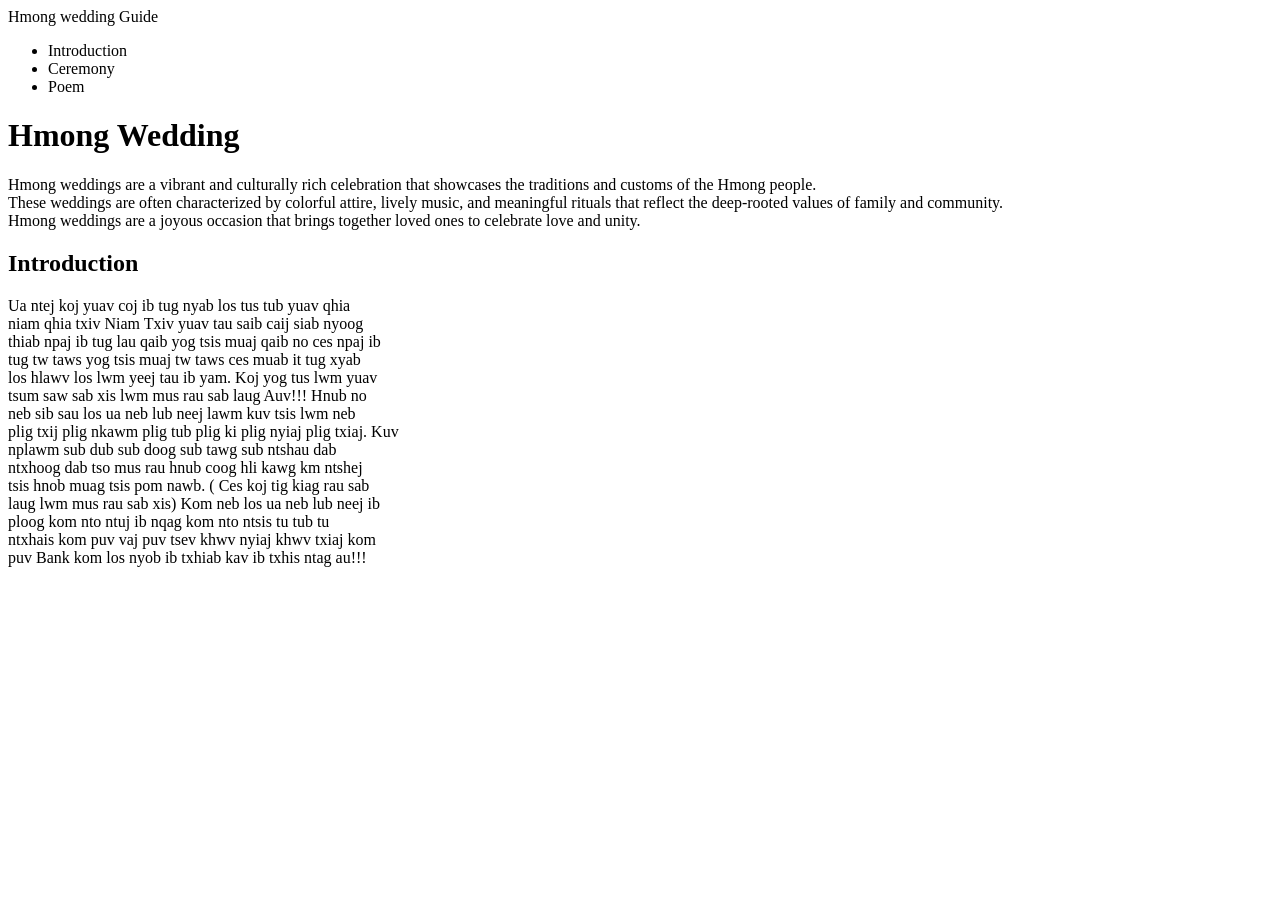
==== Hmong-wedding/index.html @ f6191143 "adding introduction parts" ====
<!DOCTYPE html>
<html lang="en">
<head>
    <meta charset="UTF-8">
    <meta name="viewport" content="width=device-width, initial-scale=1.0">
    <title>Hmong Wedding</title>
    <link rel="stylesheet" href="style.css">
</head>
<body>

    <!-- Navigation -->
    <nav class="navbar">
        <div> Hmong wedding Guide</div>
        <ul>
            <li>Introduction</li>
            <li>Ceremony</li>
            <li>Poem</li>
        </ul>
    </nav>

    <!-- Beginning -->
     <header>
        <h1>Hmong Wedding</h1>
        <p>Hmong weddings are a vibrant and culturally rich celebration that showcases the traditions and customs of the Hmong people.<br>These weddings are often characterized by colorful attire, lively music, and meaningful rituals that reflect the deep-rooted values of family and community. <br>
            Hmong weddings are a joyous occasion that brings together loved ones to celebrate love and unity.</p>
     </header>

     <!-- Introduction -->
     <section id="introduction">
        <h2>Introduction</h2>
        <p> Ua ntej koj yuav coj ib tug nyab los tus tub yuav qhia
            <br> niam qhia txiv Niam Txiv yuav tau saib caij siab nyoog
            <br> thiab npaj ib tug lau qaib yog tsis muaj qaib no ces npaj ib
            <br> tug tw taws yog tsis muaj tw taws ces muab it tug xyab
            <br> los hlawv los lwm yeej tau ib yam. Koj yog tus lwm yuav
            <br> tsum saw sab xis lwm mus rau sab laug Auv!!! Hnub no 
            <br> neb sib sau los ua neb lub neej lawm kuv tsis lwm neb 
            <br> plig txij plig nkawm plig tub plig ki plig nyiaj plig txiaj. Kuv 
            <br> nplawm sub dub sub doog sub tawg sub ntshau dab 
            <br> ntxhoog dab tso mus rau hnub coog hli kawg km ntshej
            <br> tsis hnob muag tsis pom nawb. ( Ces koj tig kiag rau sab 
            <br> laug lwm mus rau sab xis) Kom neb los ua neb lub neej ib 
            <br> ploog kom nto ntuj ib nqag kom nto ntsis tu tub tu 
            <br> ntxhais kom puv vaj puv tsev khwv nyiaj khwv txiaj kom 
            <br> puv Bank kom los nyob ib txhiab kav ib txhis ntag au!!!</p>
</body>
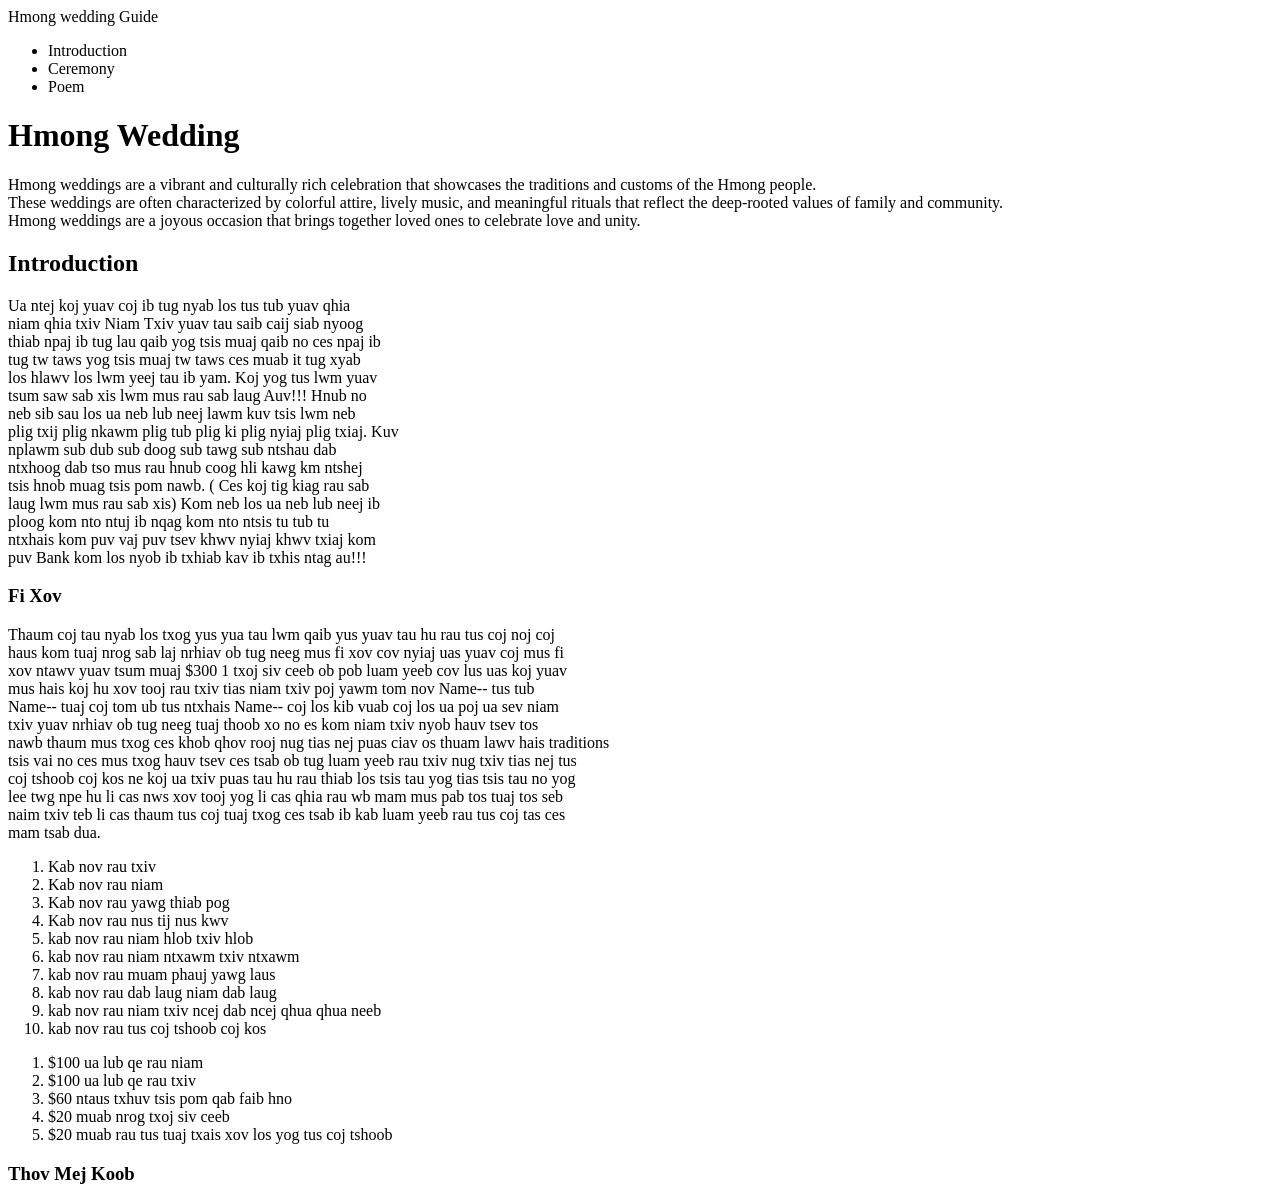
==== commit 3917b7b4: "adding" ====
--- a/Hmong-wedding/index.html
+++ b/Hmong-wedding/index.html
@@ -42,5 +42,44 @@
             <br> laug lwm mus rau sab xis) Kom neb los ua neb lub neej ib 
             <br> ploog kom nto ntuj ib nqag kom nto ntsis tu tub tu 
             <br> ntxhais kom puv vaj puv tsev khwv nyiaj khwv txiaj kom 
-            <br> puv Bank kom los nyob ib txhiab kav ib txhis ntag au!!!</p>
+            <br> puv Bank kom los nyob ib txhiab kav ib txhis ntag au!!!
+        </p>
+        <!-- Fi Xov -->
+        <h3>Fi Xov</h3>
+        <p>Thaum coj tau nyab los txog yus yua tau lwm qaib yus yuav tau hu rau tus coj noj coj
+            <br> haus kom tuaj nrog sab laj nrhiav ob tug neeg mus fi xov cov nyiaj uas yuav coj mus fi
+            <br> xov ntawv yuav tsum muaj $300 1 txoj siv ceeb ob pob luam yeeb cov lus uas koj yuav
+            <br>mus hais koj hu xov tooj rau txiv tias niam txiv poj yawm tom nov Name-- tus tub
+            <br> Name-- tuaj coj tom ub tus ntxhais Name-- coj los kib vuab coj los ua poj ua sev niam
+            <br> txiv yuav nrhiav ob tug neeg tuaj thoob xo no es kom niam txiv nyob hauv tsev tos
+            <br> nawb  thaum mus txog ces khob qhov rooj nug tias nej puas ciav os thuam lawv hais traditions
+            <br> tsis vai no ces mus txog hauv tsev ces tsab ob tug luam yeeb rau txiv nug txiv tias nej tus
+            <br> coj tshoob coj kos ne koj ua txiv puas tau hu rau thiab los tsis tau yog tias tsis tau no yog
+            <br> lee twg npe hu li cas nws xov tooj yog li cas qhia rau wb mam mus pab tos tuaj tos seb
+            <br> naim txiv teb li cas thaum tus coj tuaj txog ces tsab ib kab luam yeeb rau tus coj tas ces
+            <br> mam tsab dua.
+            <ol>
+                <li>Kab nov rau txiv</li>
+                <li>Kab nov rau niam</li>
+                <li>Kab nov rau yawg thiab pog</li>
+                <li>Kab nov rau nus tij nus kwv</li>
+                <li>kab nov rau niam hlob txiv hlob</li>
+                <li>kab nov rau niam ntxawm txiv ntxawm</li>
+                <li>kab nov rau muam phauj yawg laus</li>
+                <li>kab nov rau dab laug niam dab laug</li>
+                <li>kab nov rau niam txiv ncej dab ncej qhua qhua neeb</li>
+                <li>kab nov rau tus coj tshoob coj kos</li>
+            </ol>
+            <ol>
+                <li>$100 ua lub qe rau niam</li>
+                <li>$100 ua lub qe rau txiv</li>
+                <li>$60 ntaus txhuv tsis pom qab faib hno</li>
+                <li>$20 muab nrog txoj siv ceeb</li>
+                <li>$20 muab rau tus tuaj txais xov los yog tus coj tshoob</li>
+            </ol>
+        </p>
+
+        <!-- Thov mej koob -->
+        <h3>Thov Mej Koob</h3>
+    </section>
 </body>
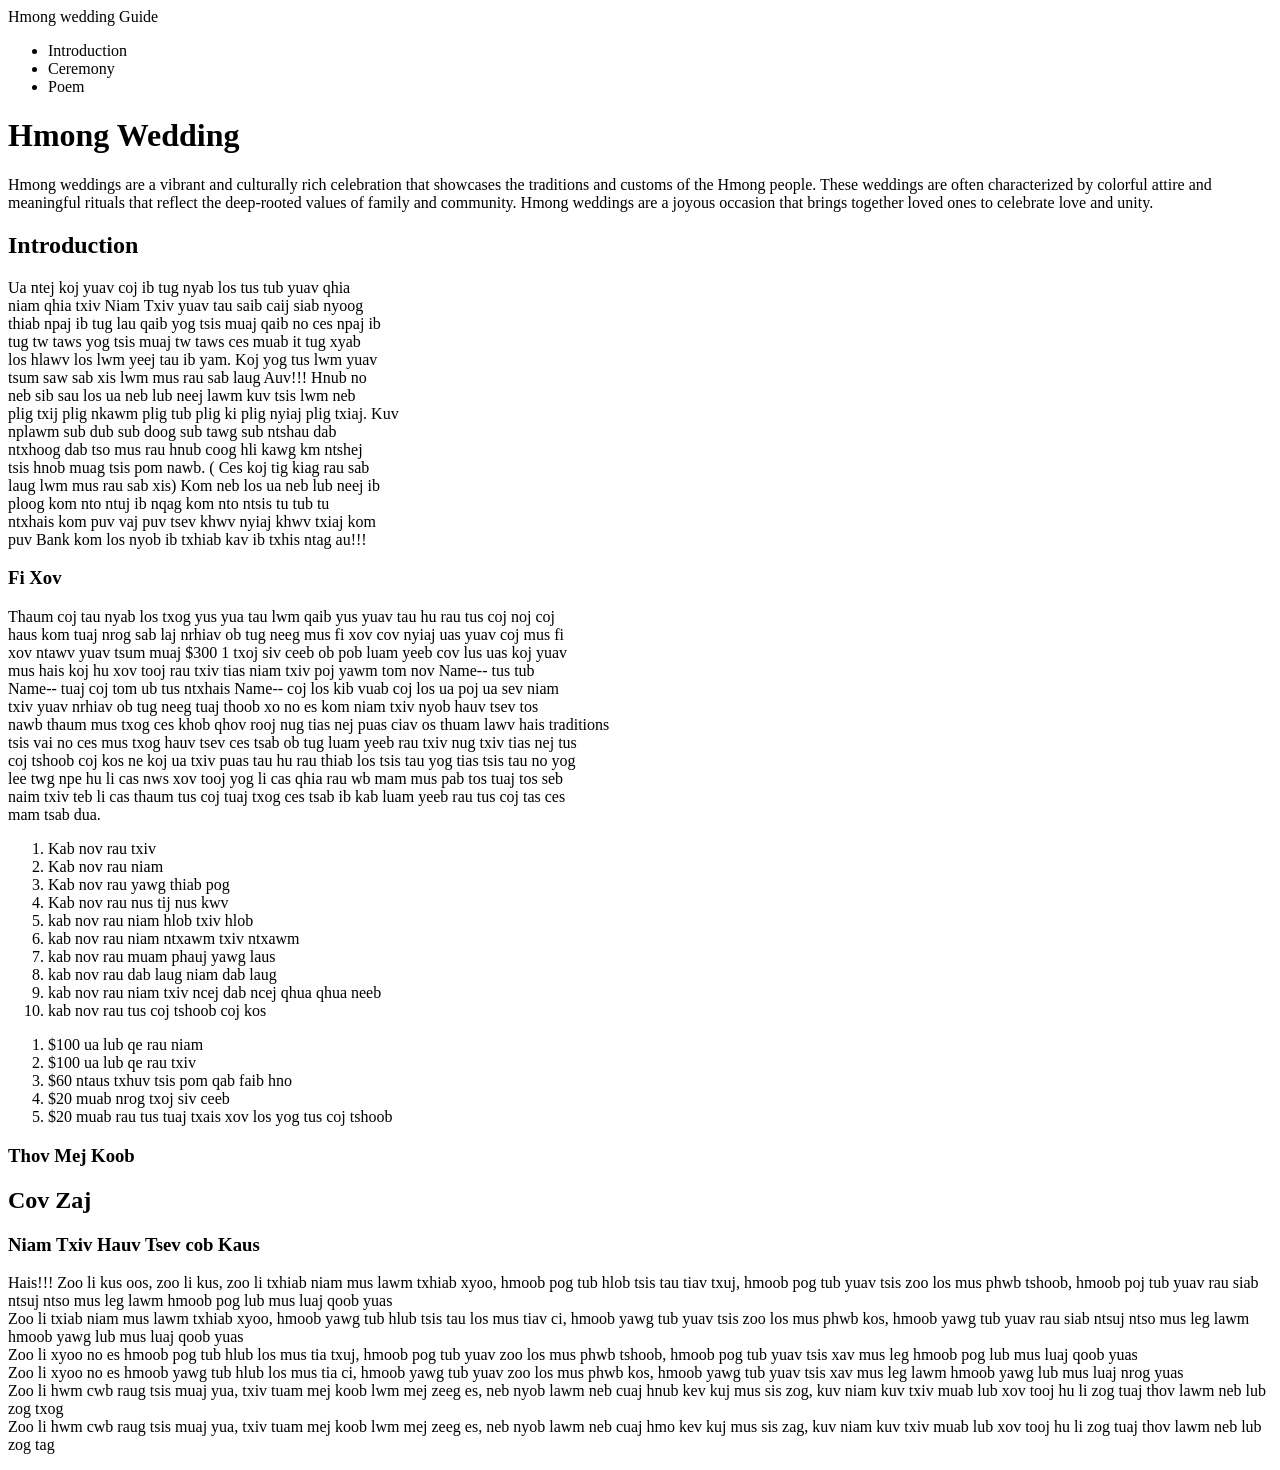
==== commit 8f715cd3: "saving changes" ====
--- a/Hmong-wedding/index.html
+++ b/Hmong-wedding/index.html
@@ -21,7 +21,8 @@
     <!-- Beginning -->
      <header>
         <h1>Hmong Wedding</h1>
-        <p>Hmong weddings are a vibrant and culturally rich celebration that showcases the traditions and customs of the Hmong people.<br>These weddings are often characterized by colorful attire, lively music, and meaningful rituals that reflect the deep-rooted values of family and community. <br>
+        <p>Hmong weddings are a vibrant and culturally rich celebration that showcases the traditions and customs of the Hmong people.
+            These weddings are often characterized by colorful attire and meaningful rituals that reflect the deep-rooted values of family and community.
             Hmong weddings are a joyous occasion that brings together loved ones to celebrate love and unity.</p>
      </header>
 
@@ -82,4 +83,33 @@
         <!-- Thov mej koob -->
         <h3>Thov Mej Koob</h3>
     </section>
+
+    <!-- Poem -->
+    <section id="poem">
+        <h2>Cov Zaj</h2>
+        <h3>Niam Txiv Hauv Tsev cob Kaus</h3>
+        <p>
+            Hais!!! Zoo li kus oos, zoo li kus, zoo li txhiab niam mus lawm txhiab xyoo, hmoob pog tub hlob tsis tau tiav txuj, hmoob
+            pog tub yuav tsis zoo los mus phwb tshoob, hmoob poj tub yuav rau siab ntsuj ntso mus leg
+            lawm hmoob pog lub mus luaj qoob yuas
+            <br>
+            Zoo li txiab niam mus lawm txhiab xyoo, hmoob yawg tub hlub tsis tau los mus tiav ci, hmoob
+            yawg tub yuav tsis zoo los mus phwb kos, hmoob yawg tub yuav rau siab ntsuj ntso mus leg
+            lawm hmoob yawg lub mus luaj qoob yuas
+            <br>
+            Zoo li xyoo no es hmoob pog tub hlub los mus tia txuj, hmoob pog tub yuav zoo los mus
+            phwb tshoob, hmoob pog tub yuav tsis xav mus leg hmoob pog lub mus luaj qoob yuas
+            <br>
+            Zoo li xyoo no es hmoob yawg tub hlub los mus tia ci, hmoob yawg tub yuav zoo los mus phwb kos,
+            hmoob yawg tub yuav tsis xav mus leg lawm hmoob yawg lub mus luaj nrog yuas
+            <br>
+            Zoo li hwm cwb raug tsis muaj yua, txiv tuam mej koob lwm mej zeeg es, neb nyob lawm
+            neb cuaj hnub kev kuj mus sis zog, kuv niam kuv txiv muab lub xov tooj hu li zog tuaj thov lawm
+            neb lub zog txog
+            <br>
+            Zoo li hwm cwb raug tsis muaj yua, txiv tuam mej koob lwm mej zeeg es, neb nyob lawm
+            neb cuaj hmo kev kuj mus sis zag, kuv niam kuv txiv muab lub xov tooj hu li zog tuaj thov lawm
+            neb lub zog tag
+            <br>
+        </p>
 </body>
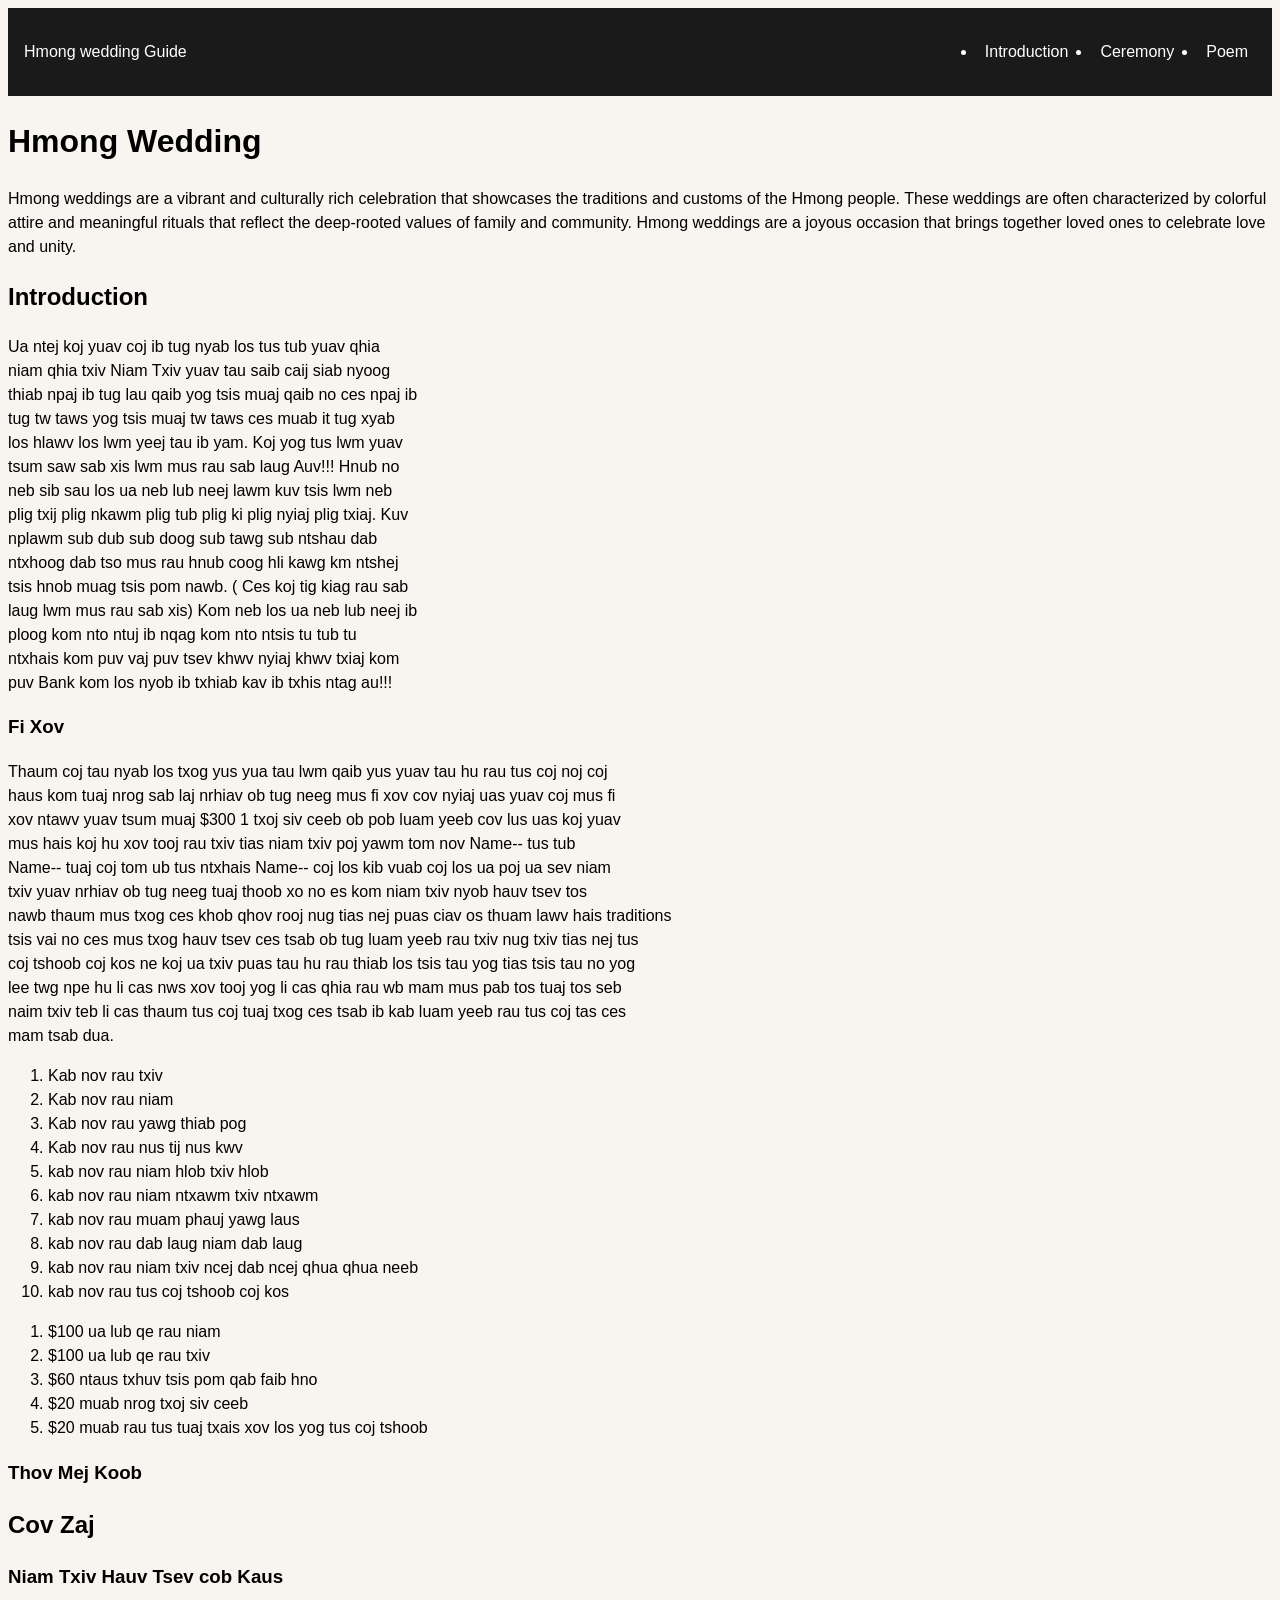
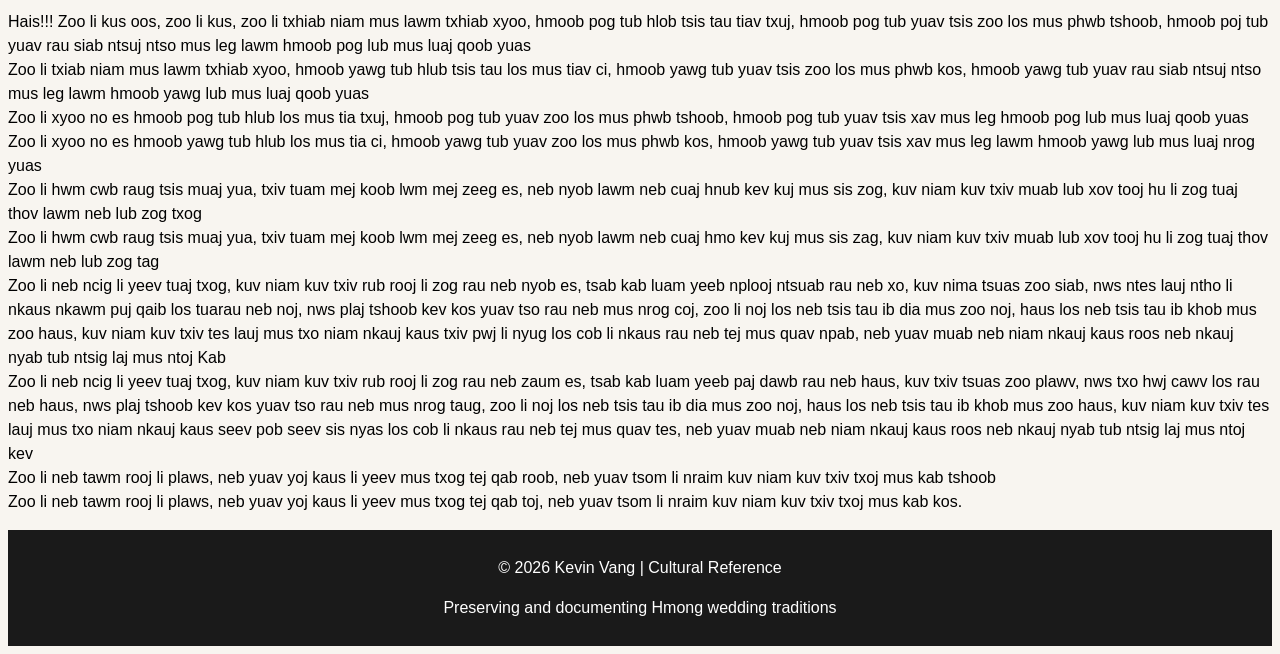
==== commit b12efd34: "updating nav bar changes" ====
--- a/Hmong-wedding/index.html
+++ b/Hmong-wedding/index.html
@@ -10,11 +10,11 @@
 
     <!-- Navigation -->
     <nav class="navbar">
-        <div> Hmong wedding Guide</div>
-        <ul>
-            <li>Introduction</li>
-            <li>Ceremony</li>
-            <li>Poem</li>
+        <div class="nav-title"> Hmong wedding Guide</div>
+        <ul class="nav-links">
+            <li><a href="#introduction">Introduction</a></li>
+            <li><a href="#ceremony">Ceremony</a></li>
+            <li><a href="#poem">Poem</a></li>
         </ul>
     </nav>
 
@@ -111,5 +111,32 @@
             neb cuaj hmo kev kuj mus sis zag, kuv niam kuv txiv muab lub xov tooj hu li zog tuaj thov lawm
             neb lub zog tag
             <br>
+            Zoo li neb ncig li yeev tuaj txog, kuv niam kuv txiv rub rooj li zog rau neb nyob es, tsab
+            kab luam yeeb nplooj ntsuab rau neb xo, kuv nima tsuas zoo siab, nws ntes lauj ntho li nkaus
+            nkawm puj qaib los tuarau neb noj, nws plaj tshoob kev kos yuav tso rau neb mus nrog coj, zoo
+            li noj los neb tsis tau ib dia mus zoo noj, haus los neb tsis tau ib khob mus zoo haus, kuv niam
+            kuv txiv tes lauj mus txo niam nkauj kaus txiv pwj li nyug los cob li nkaus rau neb tej mus quav
+            npab, neb yuav muab neb niam nkauj kaus roos neb nkauj nyab tub ntsig laj mus ntoj Kab
+            <br>
+            Zoo li neb ncig li yeev tuaj txog, kuv niam kuv txiv rub rooj li zog rau neb zaum es, tsab
+            kab luam yeeb paj dawb rau neb haus, kuv txiv tsuas zoo plawv, nws txo hwj cawv los rau neb
+            haus, nws plaj tshoob kev kos yuav tso rau neb mus nrog taug, zoo li noj los neb tsis tau ib dia
+            mus zoo noj, haus los neb tsis tau ib khob mus zoo haus, kuv niam kuv txiv tes lauj mus txo
+            niam nkauj kaus seev pob seev sis nyas los cob li nkaus rau neb tej mus quav tes, neb yuav
+            muab neb niam nkauj kaus roos neb nkauj nyab tub ntsig laj mus ntoj kev
+            <br>
+            Zoo li neb tawm rooj li plaws, neb yuav yoj kaus li yeev mus txog tej qab roob, neb yuav
+            tsom li nraim kuv niam kuv txiv txoj mus kab tshoob
+            <br>
+            Zoo li neb tawm rooj li plaws, neb yuav yoj kaus li yeev mus txog tej qab toj, neb yuav
+            tsom li nraim kuv niam kuv txiv txoj mus kab kos.
         </p>
-</body>+    </section>
+    <footer class="footer">
+        <div class="footer-cont">
+            <p>© 2026 Kevin Vang | Cultural Reference</p>
+            <p>Preserving and documenting Hmong wedding traditions</p>
+        </div>
+    </footer>
+</body>
+</html>
--- a/Hmong-wedding/style.css
+++ b/Hmong-wedding/style.css
@@ -0,0 +1,39 @@
+body {
+    font-family: sans-serif;
+    background-color: #f8f5f0;
+    line-height: 1.5;
+}
+
+main {
+    max-width: 1000px;
+    margin: 0 auto;
+}
+
+.navbar {
+    background-color: #1A1A1A;
+    color:#fff;
+    padding: 1rem;
+    display: flex;
+    align-items: center;
+    justify-content: space-between;
+    gap: 1rem;
+}
+
+.nav-links {
+    display: flex;
+    gap: 1rem;
+}
+
+.nav-links a {
+    color: #fff;
+    text-decoration: none;
+    padding:0.5rem;
+    border-radius: 4px;
+}
+
+.footer {
+    background-color: #1A1A1A;
+    color: #fff;
+    text-align: center;
+    padding: 10px;
+}
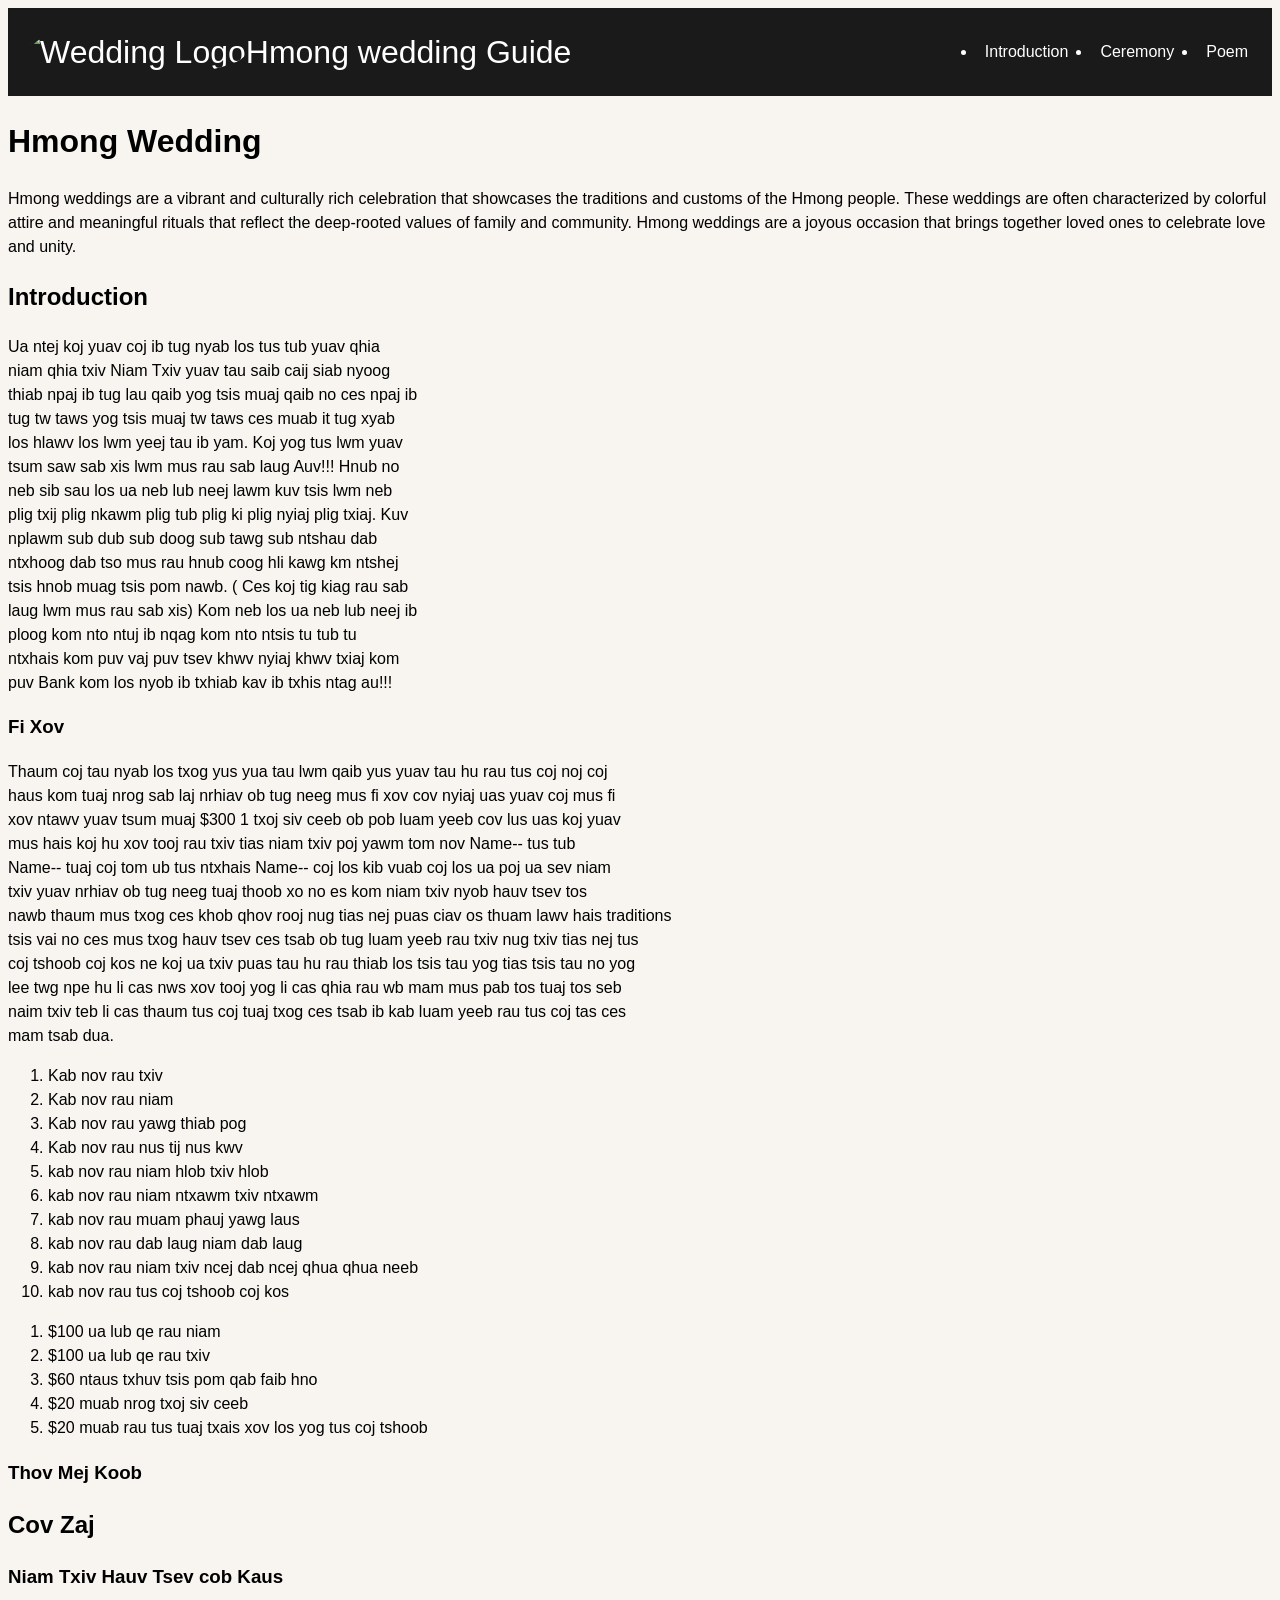
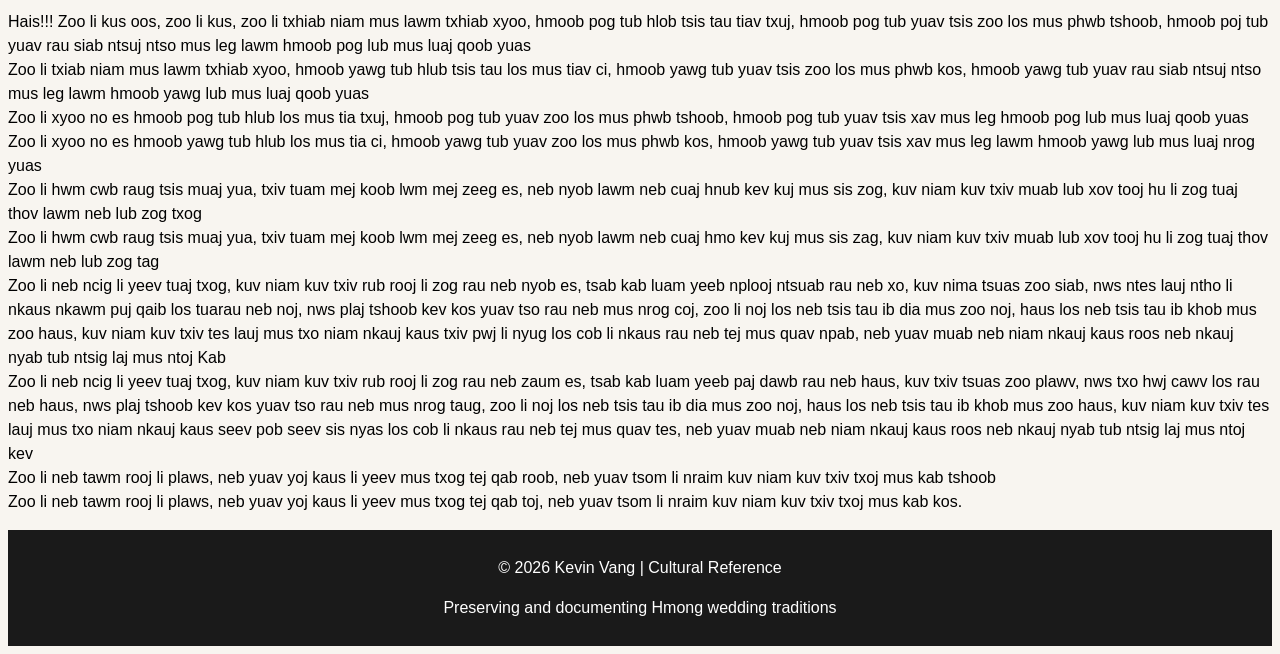
==== commit 895ffc1d: "update" ====
--- a/Hmong-wedding/index.html
+++ b/Hmong-wedding/index.html
@@ -10,7 +10,9 @@
 
     <!-- Navigation -->
     <nav class="navbar">
-        <div class="nav-title"> Hmong wedding Guide</div>
+        <div class="nav-title">
+            <img src="images/logo.png" alt="Wedding Logo" class="nav-logo">Hmong wedding Guide
+        </div>
         <ul class="nav-links">
             <li><a href="#introduction">Introduction</a></li>
             <li><a href="#ceremony">Ceremony</a></li>
--- a/Hmong-wedding/style.css
+++ b/Hmong-wedding/style.css
@@ -19,6 +19,9 @@
     gap: 1rem;
 }
 
+.nav-title {
+    font-size: 2rem;
+}
 .nav-links {
     display: flex;
     gap: 1rem;
@@ -31,6 +34,16 @@
     border-radius: 4px;
 }
 
+.nav-links a:hover {
+    background-color: #4f5d54;
+}
+
+.nav-logo {
+    width: 15px;
+    height: 15px;
+    border-radius: 50%;
+    object-fit: cover;
+}
 .footer {
     background-color: #1A1A1A;
     color: #fff;
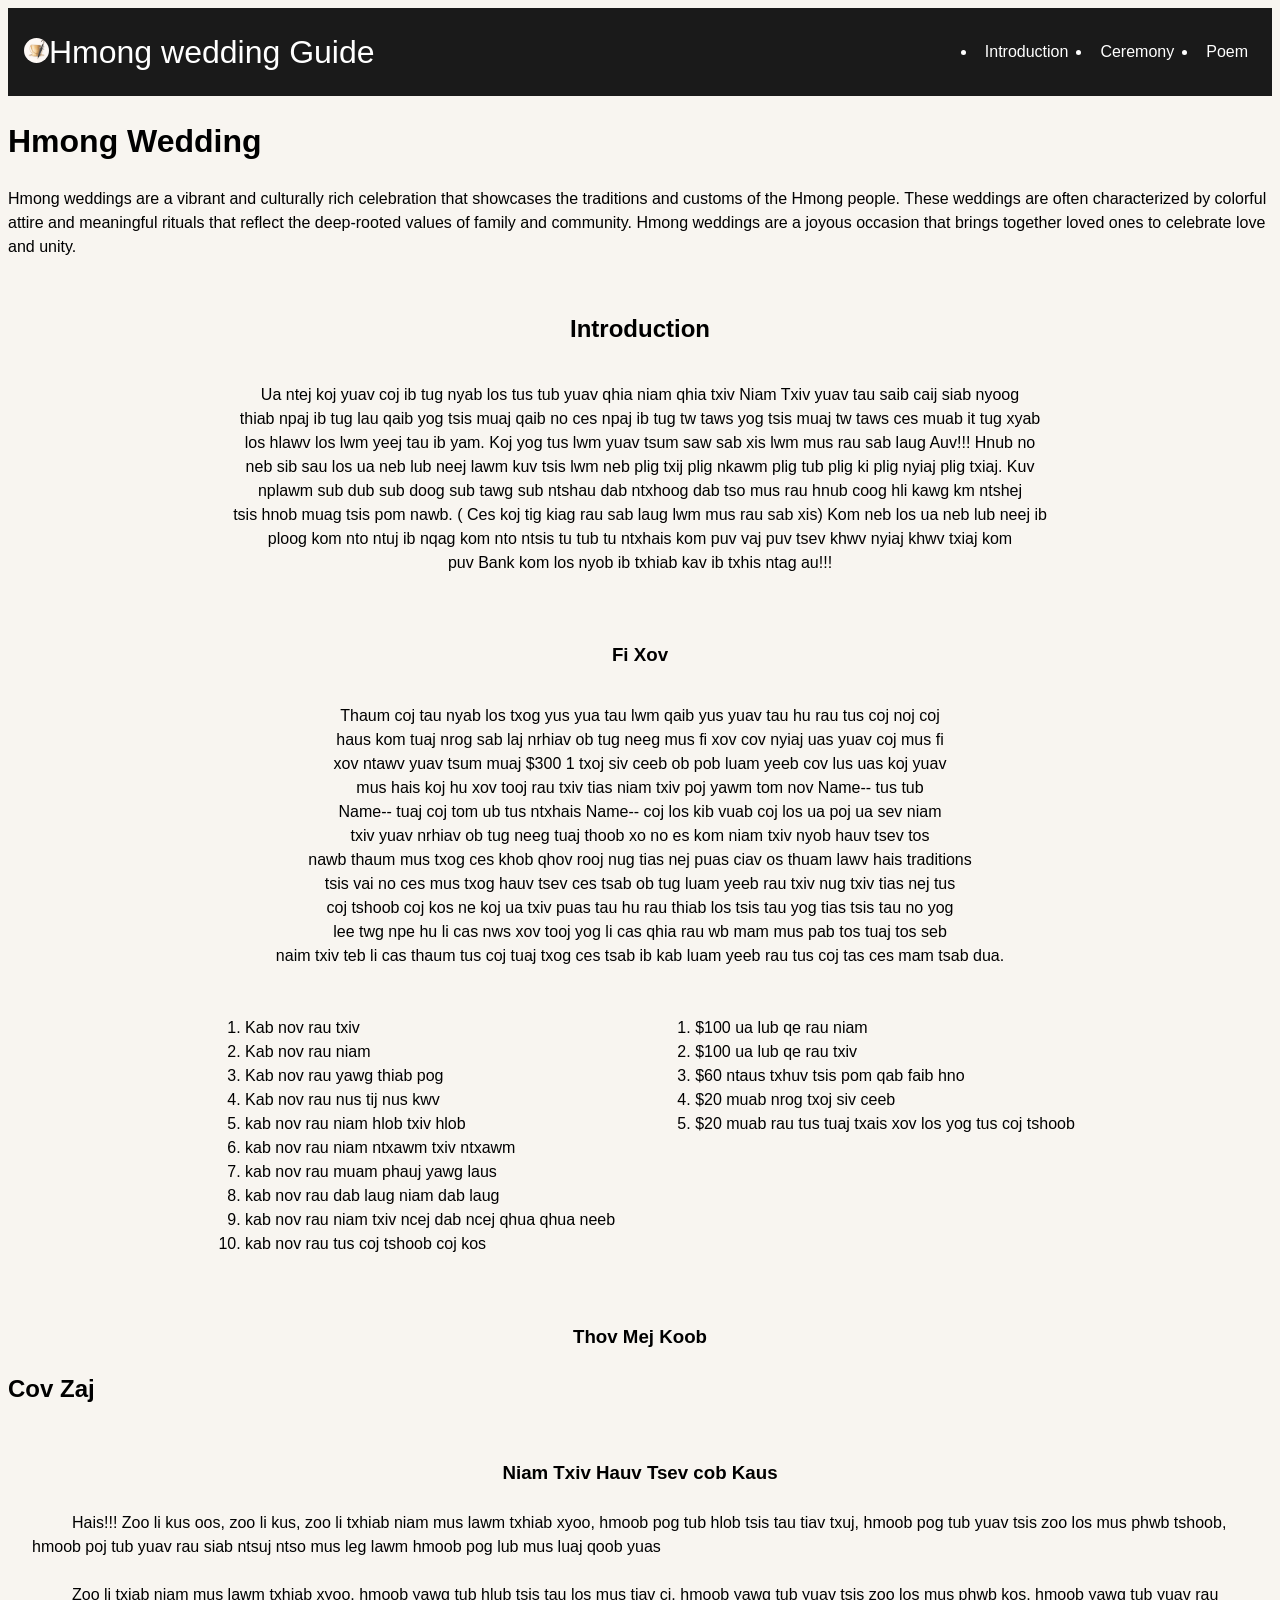
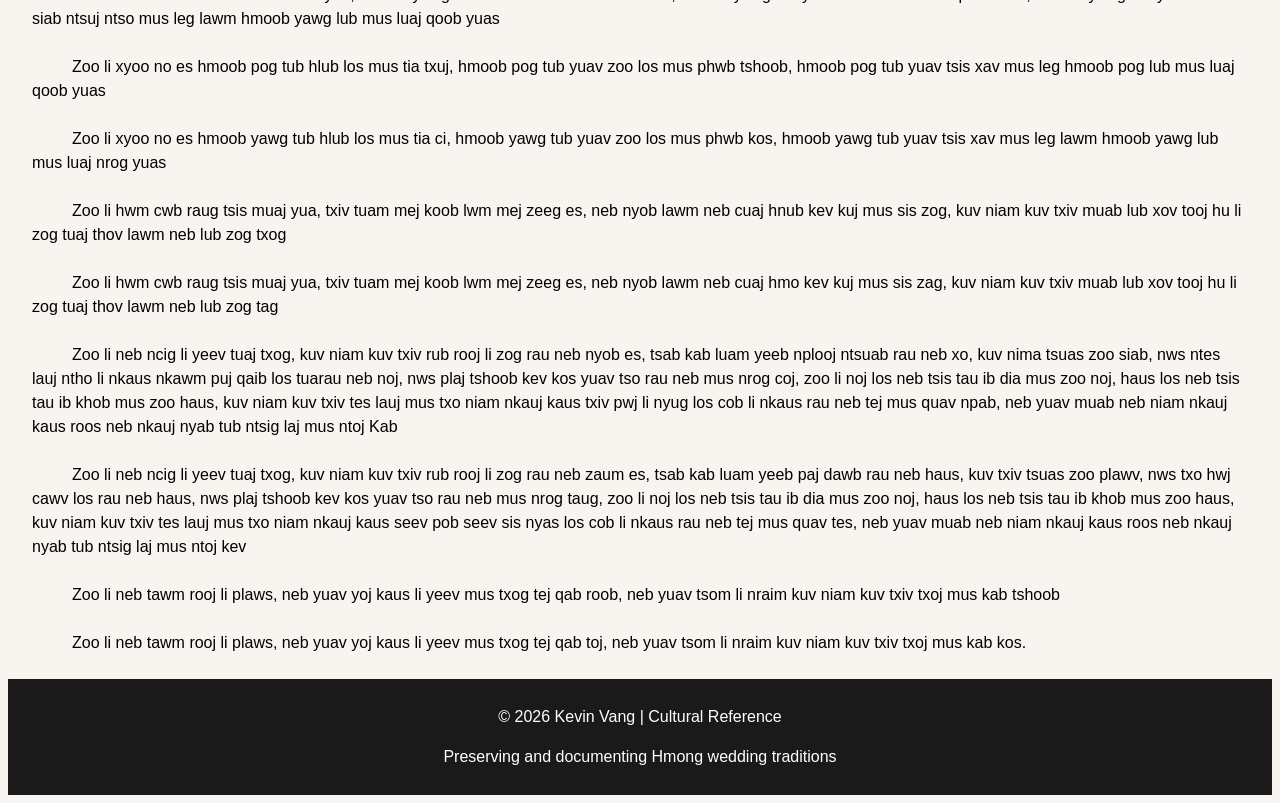
==== commit 5af2c651: "updated" ====
--- a/Hmong-wedding/index.html
+++ b/Hmong-wedding/index.html
@@ -30,26 +30,26 @@
 
      <!-- Introduction -->
      <section id="introduction">
-        <h2>Introduction</h2>
-        <p> Ua ntej koj yuav coj ib tug nyab los tus tub yuav qhia
-            <br> niam qhia txiv Niam Txiv yuav tau saib caij siab nyoog
+        <h2 class="introh">Introduction</h2>
+        <p class="intro1"> Ua ntej koj yuav coj ib tug nyab los tus tub yuav qhia
+             niam qhia txiv Niam Txiv yuav tau saib caij siab nyoog
             <br> thiab npaj ib tug lau qaib yog tsis muaj qaib no ces npaj ib
-            <br> tug tw taws yog tsis muaj tw taws ces muab it tug xyab
+             tug tw taws yog tsis muaj tw taws ces muab it tug xyab
             <br> los hlawv los lwm yeej tau ib yam. Koj yog tus lwm yuav
-            <br> tsum saw sab xis lwm mus rau sab laug Auv!!! Hnub no 
+             tsum saw sab xis lwm mus rau sab laug Auv!!! Hnub no 
             <br> neb sib sau los ua neb lub neej lawm kuv tsis lwm neb 
-            <br> plig txij plig nkawm plig tub plig ki plig nyiaj plig txiaj. Kuv 
+             plig txij plig nkawm plig tub plig ki plig nyiaj plig txiaj. Kuv 
             <br> nplawm sub dub sub doog sub tawg sub ntshau dab 
-            <br> ntxhoog dab tso mus rau hnub coog hli kawg km ntshej
+             ntxhoog dab tso mus rau hnub coog hli kawg km ntshej
             <br> tsis hnob muag tsis pom nawb. ( Ces koj tig kiag rau sab 
-            <br> laug lwm mus rau sab xis) Kom neb los ua neb lub neej ib 
+             laug lwm mus rau sab xis) Kom neb los ua neb lub neej ib 
             <br> ploog kom nto ntuj ib nqag kom nto ntsis tu tub tu 
-            <br> ntxhais kom puv vaj puv tsev khwv nyiaj khwv txiaj kom 
+             ntxhais kom puv vaj puv tsev khwv nyiaj khwv txiaj kom 
             <br> puv Bank kom los nyob ib txhiab kav ib txhis ntag au!!!
         </p>
         <!-- Fi Xov -->
-        <h3>Fi Xov</h3>
-        <p>Thaum coj tau nyab los txog yus yua tau lwm qaib yus yuav tau hu rau tus coj noj coj
+        <h3 class="introh">Fi Xov</h3>
+        <p class="intro1">Thaum coj tau nyab los txog yus yua tau lwm qaib yus yuav tau hu rau tus coj noj coj
             <br> haus kom tuaj nrog sab laj nrhiav ob tug neeg mus fi xov cov nyiaj uas yuav coj mus fi
             <br> xov ntawv yuav tsum muaj $300 1 txoj siv ceeb ob pob luam yeeb cov lus uas koj yuav
             <br>mus hais koj hu xov tooj rau txiv tias niam txiv poj yawm tom nov Name-- tus tub
@@ -60,8 +60,10 @@
             <br> coj tshoob coj kos ne koj ua txiv puas tau hu rau thiab los tsis tau yog tias tsis tau no yog
             <br> lee twg npe hu li cas nws xov tooj yog li cas qhia rau wb mam mus pab tos tuaj tos seb
             <br> naim txiv teb li cas thaum tus coj tuaj txog ces tsab ib kab luam yeeb rau tus coj tas ces
-            <br> mam tsab dua.
-            <ol>
+             mam tsab dua.
+        </p>
+        <div class="ol-wrapper">
+            <ol class="intro2">
                 <li>Kab nov rau txiv</li>
                 <li>Kab nov rau niam</li>
                 <li>Kab nov rau yawg thiab pog</li>
@@ -73,63 +75,72 @@
                 <li>kab nov rau niam txiv ncej dab ncej qhua qhua neeb</li>
                 <li>kab nov rau tus coj tshoob coj kos</li>
             </ol>
-            <ol>
+            <ol class="intro2">
                 <li>$100 ua lub qe rau niam</li>
                 <li>$100 ua lub qe rau txiv</li>
                 <li>$60 ntaus txhuv tsis pom qab faib hno</li>
                 <li>$20 muab nrog txoj siv ceeb</li>
                 <li>$20 muab rau tus tuaj txais xov los yog tus coj tshoob</li>
             </ol>
-        </p>
+        </div>
 
         <!-- Thov mej koob -->
-        <h3>Thov Mej Koob</h3>
+        <h3 class="introh">Thov Mej Koob</h3>
     </section>
 
     <!-- Poem -->
     <section id="poem">
         <h2>Cov Zaj</h2>
-        <h3>Niam Txiv Hauv Tsev cob Kaus</h3>
-        <p>
+        <h3 class="introh">Niam Txiv Hauv Tsev cob Kaus</h3>
+        <p class="poem1">
             Hais!!! Zoo li kus oos, zoo li kus, zoo li txhiab niam mus lawm txhiab xyoo, hmoob pog tub hlob tsis tau tiav txuj, hmoob
             pog tub yuav tsis zoo los mus phwb tshoob, hmoob poj tub yuav rau siab ntsuj ntso mus leg
             lawm hmoob pog lub mus luaj qoob yuas
-            <br>
+        </p>
+        <p class="poem1">
             Zoo li txiab niam mus lawm txhiab xyoo, hmoob yawg tub hlub tsis tau los mus tiav ci, hmoob
             yawg tub yuav tsis zoo los mus phwb kos, hmoob yawg tub yuav rau siab ntsuj ntso mus leg
             lawm hmoob yawg lub mus luaj qoob yuas
-            <br>
+        </p>
+        <p class="poem1">
             Zoo li xyoo no es hmoob pog tub hlub los mus tia txuj, hmoob pog tub yuav zoo los mus
             phwb tshoob, hmoob pog tub yuav tsis xav mus leg hmoob pog lub mus luaj qoob yuas
-            <br>
+        </p>
+        <p class="poem1">
             Zoo li xyoo no es hmoob yawg tub hlub los mus tia ci, hmoob yawg tub yuav zoo los mus phwb kos,
             hmoob yawg tub yuav tsis xav mus leg lawm hmoob yawg lub mus luaj nrog yuas
-            <br>
+        </p>
+        <p class="poem1">
             Zoo li hwm cwb raug tsis muaj yua, txiv tuam mej koob lwm mej zeeg es, neb nyob lawm
             neb cuaj hnub kev kuj mus sis zog, kuv niam kuv txiv muab lub xov tooj hu li zog tuaj thov lawm
             neb lub zog txog
-            <br>
+        </p>
+        <p class="poem1">
             Zoo li hwm cwb raug tsis muaj yua, txiv tuam mej koob lwm mej zeeg es, neb nyob lawm
             neb cuaj hmo kev kuj mus sis zag, kuv niam kuv txiv muab lub xov tooj hu li zog tuaj thov lawm
             neb lub zog tag
-            <br>
+        </p>
+        <p class="poem1">
             Zoo li neb ncig li yeev tuaj txog, kuv niam kuv txiv rub rooj li zog rau neb nyob es, tsab
             kab luam yeeb nplooj ntsuab rau neb xo, kuv nima tsuas zoo siab, nws ntes lauj ntho li nkaus
             nkawm puj qaib los tuarau neb noj, nws plaj tshoob kev kos yuav tso rau neb mus nrog coj, zoo
             li noj los neb tsis tau ib dia mus zoo noj, haus los neb tsis tau ib khob mus zoo haus, kuv niam
             kuv txiv tes lauj mus txo niam nkauj kaus txiv pwj li nyug los cob li nkaus rau neb tej mus quav
             npab, neb yuav muab neb niam nkauj kaus roos neb nkauj nyab tub ntsig laj mus ntoj Kab
-            <br>
+        </p>
+        <p class="poem1">
             Zoo li neb ncig li yeev tuaj txog, kuv niam kuv txiv rub rooj li zog rau neb zaum es, tsab
             kab luam yeeb paj dawb rau neb haus, kuv txiv tsuas zoo plawv, nws txo hwj cawv los rau neb
             haus, nws plaj tshoob kev kos yuav tso rau neb mus nrog taug, zoo li noj los neb tsis tau ib dia
             mus zoo noj, haus los neb tsis tau ib khob mus zoo haus, kuv niam kuv txiv tes lauj mus txo
             niam nkauj kaus seev pob seev sis nyas los cob li nkaus rau neb tej mus quav tes, neb yuav
             muab neb niam nkauj kaus roos neb nkauj nyab tub ntsig laj mus ntoj kev
-            <br>
+        </p>
+        <p class="poem1">
             Zoo li neb tawm rooj li plaws, neb yuav yoj kaus li yeev mus txog tej qab roob, neb yuav
             tsom li nraim kuv niam kuv txiv txoj mus kab tshoob
-            <br>
+        </p>
+        <p class="poem1">
             Zoo li neb tawm rooj li plaws, neb yuav yoj kaus li yeev mus txog tej qab toj, neb yuav
             tsom li nraim kuv niam kuv txiv txoj mus kab kos.
         </p>
--- a/Hmong-wedding/style.css
+++ b/Hmong-wedding/style.css
@@ -9,6 +9,7 @@
     margin: 0 auto;
 }
 
+/* Nav Section */
 .navbar {
     background-color: #1A1A1A;
     color:#fff;
@@ -39,11 +40,40 @@
 }
 
 .nav-logo {
-    width: 15px;
-    height: 15px;
+    width: 25px;
+    height: 25px;
     border-radius: 50%;
     object-fit: cover;
 }
+
+/* Intro */
+.intro1 {
+    text-align: center;
+    padding: 1rem;
+}
+
+.introh {
+    text-align: center;
+    padding-top: 2rem;
+}
+
+.ol-wrapper {
+    display: flex;
+    justify-content: center;
+    gap: 40px;
+    align-items: flex-start;
+    flex-wrap: wrap;
+}
+
+/* Poem */
+.poem1 {
+    display: flex;
+    line-height: 1.5;
+    margin: 1.5rem;
+    text-indent: 40px;
+}
+
+/* footer Section */
 .footer {
     background-color: #1A1A1A;
     color: #fff;
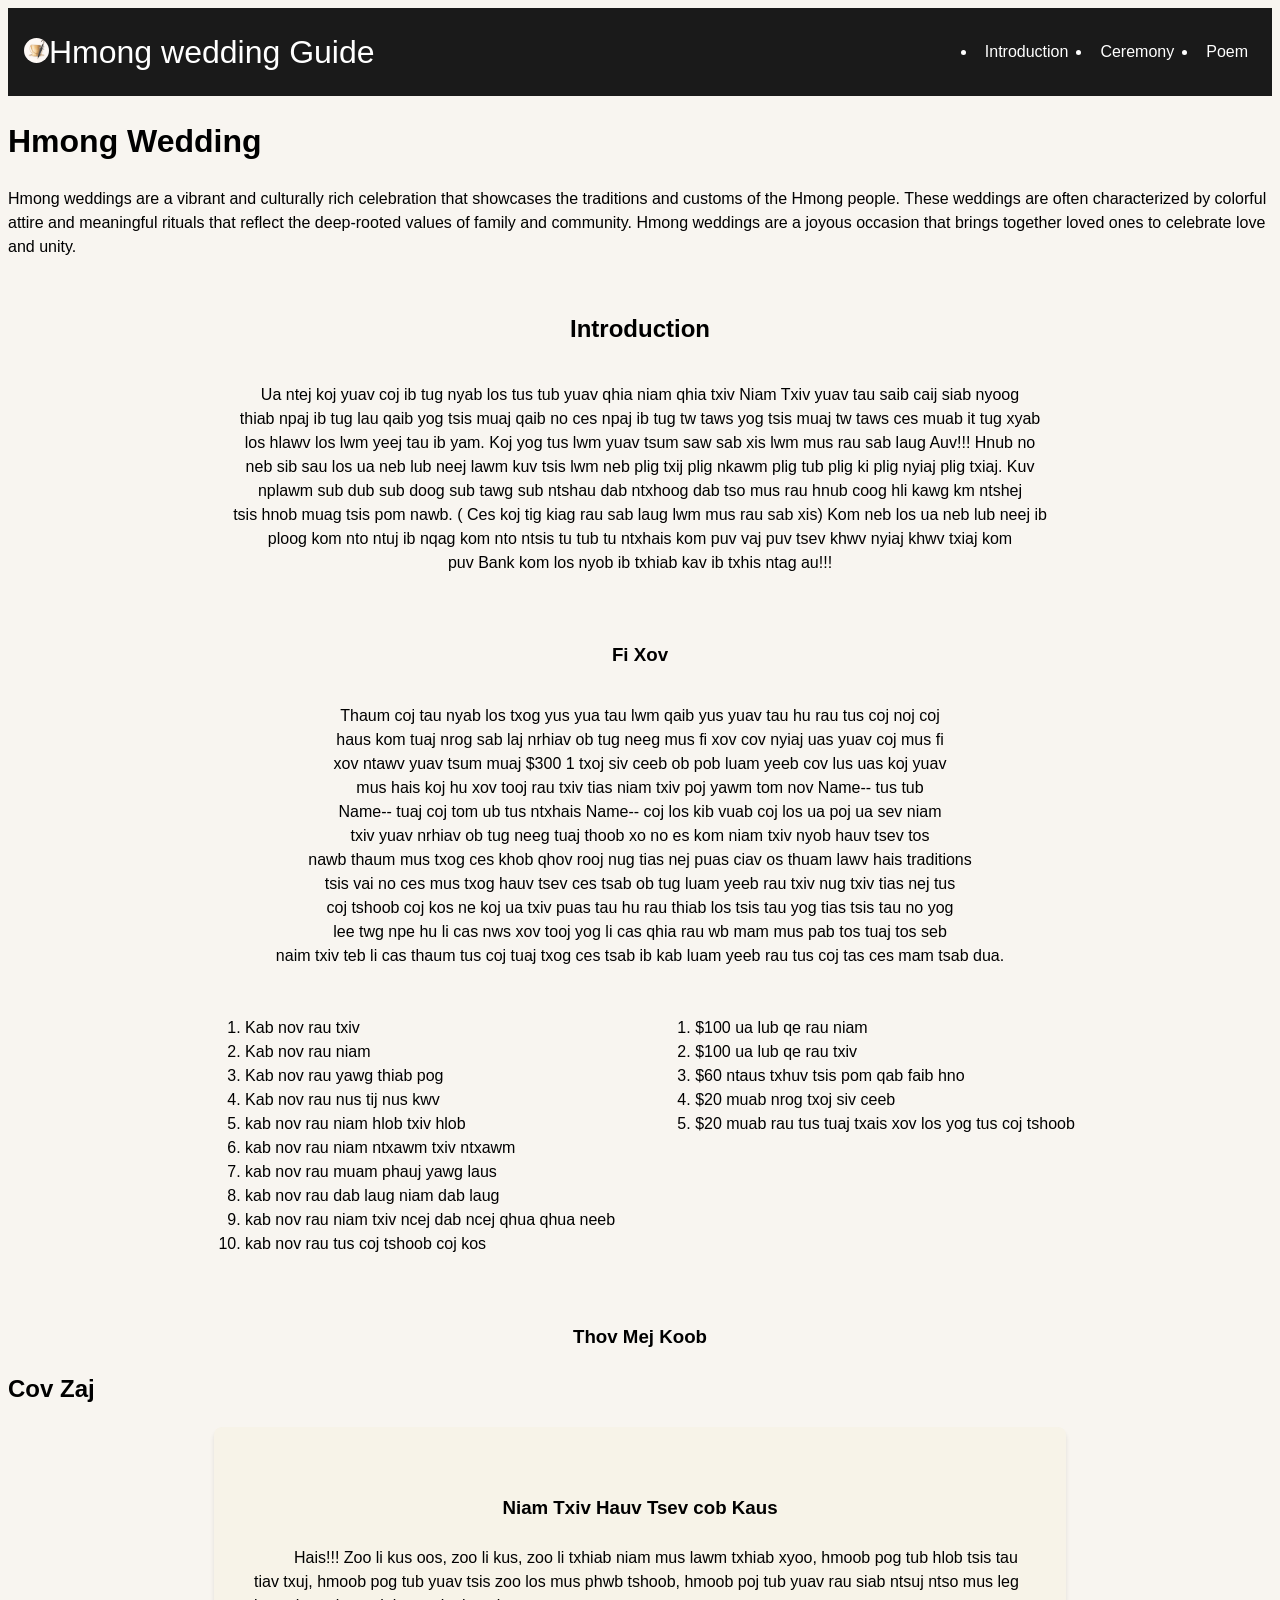
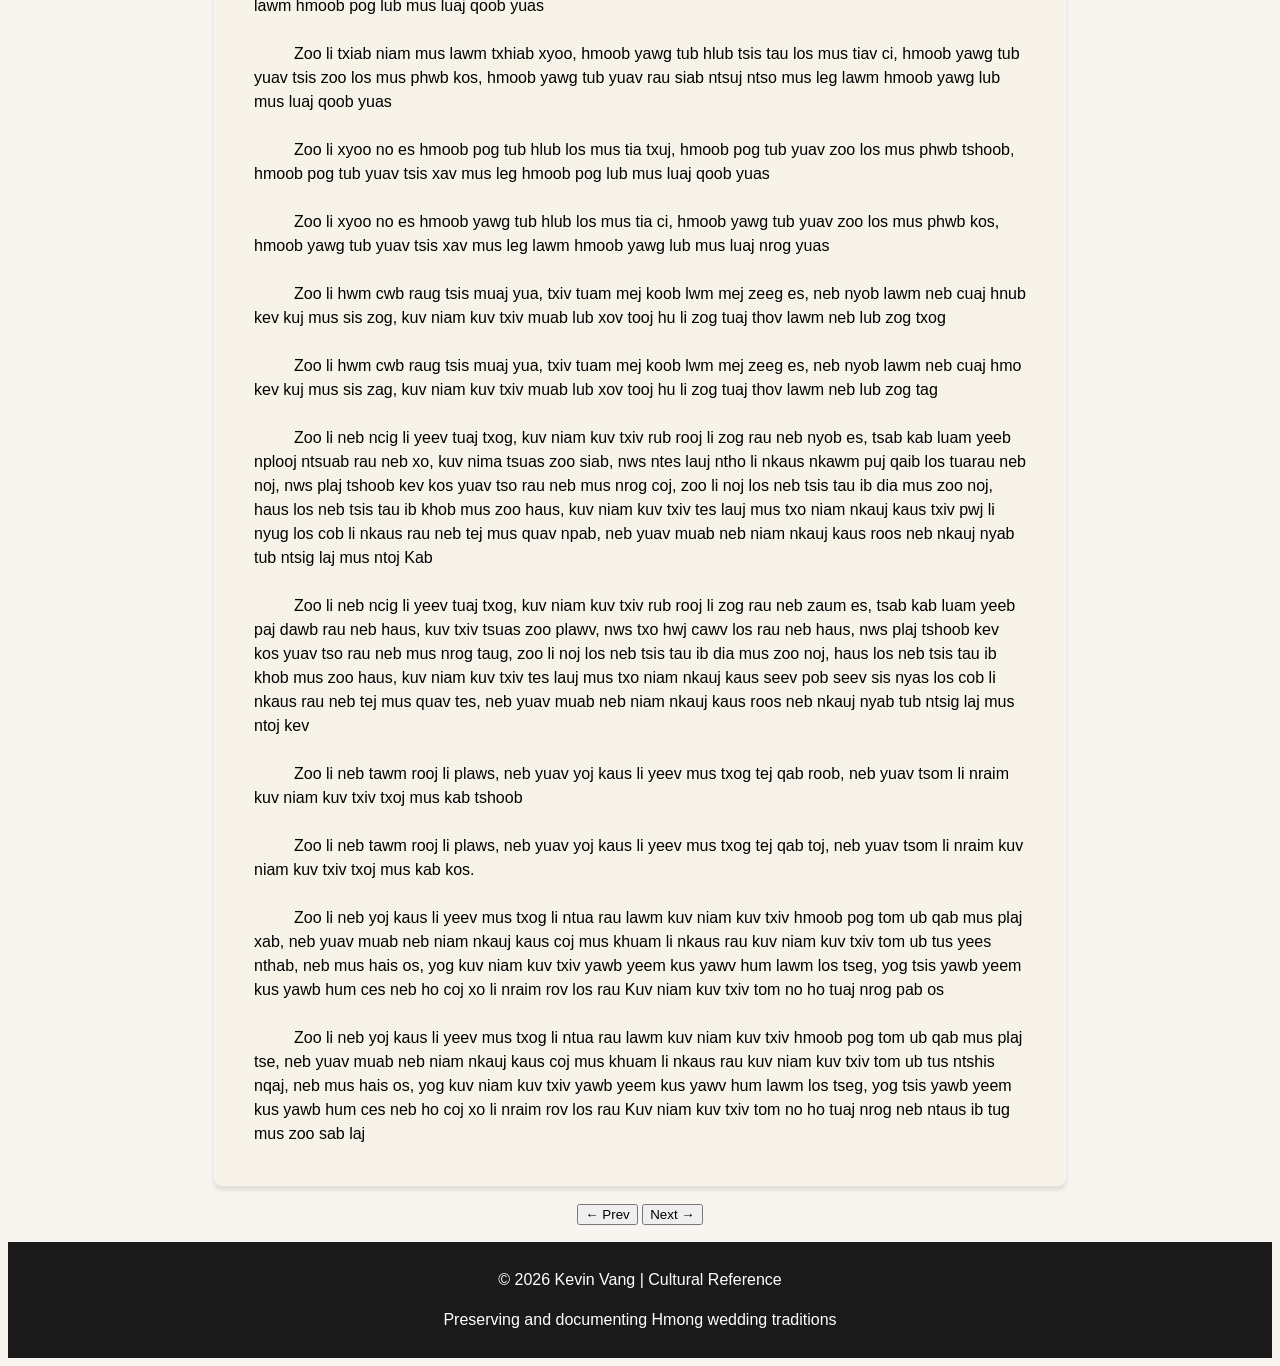
==== commit b902e970: "update poem area" ====
--- a/Hmong-wedding/index.html
+++ b/Hmong-wedding/index.html
@@ -91,59 +91,204 @@
     <!-- Poem -->
     <section id="poem">
         <h2>Cov Zaj</h2>
-        <h3 class="introh">Niam Txiv Hauv Tsev cob Kaus</h3>
-        <p class="poem1">
-            Hais!!! Zoo li kus oos, zoo li kus, zoo li txhiab niam mus lawm txhiab xyoo, hmoob pog tub hlob tsis tau tiav txuj, hmoob
-            pog tub yuav tsis zoo los mus phwb tshoob, hmoob poj tub yuav rau siab ntsuj ntso mus leg
-            lawm hmoob pog lub mus luaj qoob yuas
-        </p>
-        <p class="poem1">
-            Zoo li txiab niam mus lawm txhiab xyoo, hmoob yawg tub hlub tsis tau los mus tiav ci, hmoob
-            yawg tub yuav tsis zoo los mus phwb kos, hmoob yawg tub yuav rau siab ntsuj ntso mus leg
-            lawm hmoob yawg lub mus luaj qoob yuas
-        </p>
-        <p class="poem1">
-            Zoo li xyoo no es hmoob pog tub hlub los mus tia txuj, hmoob pog tub yuav zoo los mus
-            phwb tshoob, hmoob pog tub yuav tsis xav mus leg hmoob pog lub mus luaj qoob yuas
-        </p>
-        <p class="poem1">
-            Zoo li xyoo no es hmoob yawg tub hlub los mus tia ci, hmoob yawg tub yuav zoo los mus phwb kos,
-            hmoob yawg tub yuav tsis xav mus leg lawm hmoob yawg lub mus luaj nrog yuas
-        </p>
-        <p class="poem1">
-            Zoo li hwm cwb raug tsis muaj yua, txiv tuam mej koob lwm mej zeeg es, neb nyob lawm
-            neb cuaj hnub kev kuj mus sis zog, kuv niam kuv txiv muab lub xov tooj hu li zog tuaj thov lawm
-            neb lub zog txog
-        </p>
-        <p class="poem1">
-            Zoo li hwm cwb raug tsis muaj yua, txiv tuam mej koob lwm mej zeeg es, neb nyob lawm
-            neb cuaj hmo kev kuj mus sis zag, kuv niam kuv txiv muab lub xov tooj hu li zog tuaj thov lawm
-            neb lub zog tag
-        </p>
-        <p class="poem1">
-            Zoo li neb ncig li yeev tuaj txog, kuv niam kuv txiv rub rooj li zog rau neb nyob es, tsab
-            kab luam yeeb nplooj ntsuab rau neb xo, kuv nima tsuas zoo siab, nws ntes lauj ntho li nkaus
-            nkawm puj qaib los tuarau neb noj, nws plaj tshoob kev kos yuav tso rau neb mus nrog coj, zoo
-            li noj los neb tsis tau ib dia mus zoo noj, haus los neb tsis tau ib khob mus zoo haus, kuv niam
-            kuv txiv tes lauj mus txo niam nkauj kaus txiv pwj li nyug los cob li nkaus rau neb tej mus quav
-            npab, neb yuav muab neb niam nkauj kaus roos neb nkauj nyab tub ntsig laj mus ntoj Kab
-        </p>
-        <p class="poem1">
-            Zoo li neb ncig li yeev tuaj txog, kuv niam kuv txiv rub rooj li zog rau neb zaum es, tsab
-            kab luam yeeb paj dawb rau neb haus, kuv txiv tsuas zoo plawv, nws txo hwj cawv los rau neb
-            haus, nws plaj tshoob kev kos yuav tso rau neb mus nrog taug, zoo li noj los neb tsis tau ib dia
-            mus zoo noj, haus los neb tsis tau ib khob mus zoo haus, kuv niam kuv txiv tes lauj mus txo
-            niam nkauj kaus seev pob seev sis nyas los cob li nkaus rau neb tej mus quav tes, neb yuav
-            muab neb niam nkauj kaus roos neb nkauj nyab tub ntsig laj mus ntoj kev
-        </p>
-        <p class="poem1">
-            Zoo li neb tawm rooj li plaws, neb yuav yoj kaus li yeev mus txog tej qab roob, neb yuav
-            tsom li nraim kuv niam kuv txiv txoj mus kab tshoob
-        </p>
-        <p class="poem1">
-            Zoo li neb tawm rooj li plaws, neb yuav yoj kaus li yeev mus txog tej qab toj, neb yuav
-            tsom li nraim kuv niam kuv txiv txoj mus kab kos.
-        </p>
+        <div class="carousel">
+            <div class="slide active">
+                <div class="poem-card">
+                    <h3 class="introh">Niam Txiv Hauv Tsev cob Kaus</h3>
+                    <p class="poem1">
+                        Hais!!! Zoo li kus oos, zoo li kus, zoo li txhiab niam mus lawm txhiab xyoo, hmoob pog tub hlob tsis tau tiav txuj, hmoob
+                        pog tub yuav tsis zoo los mus phwb tshoob, hmoob poj tub yuav rau siab ntsuj ntso mus leg
+                        lawm hmoob pog lub mus luaj qoob yuas
+                    </p>
+                    <p class="poem1">
+                        Zoo li txiab niam mus lawm txhiab xyoo, hmoob yawg tub hlub tsis tau los mus tiav ci, hmoob
+                        yawg tub yuav tsis zoo los mus phwb kos, hmoob yawg tub yuav rau siab ntsuj ntso mus leg
+                        lawm hmoob yawg lub mus luaj qoob yuas
+                    </p>
+                    <p class="poem1">
+                        Zoo li xyoo no es hmoob pog tub hlub los mus tia txuj, hmoob pog tub yuav zoo los mus
+                        phwb tshoob, hmoob pog tub yuav tsis xav mus leg hmoob pog lub mus luaj qoob yuas
+                    </p>
+                    <p class="poem1">
+                        Zoo li xyoo no es hmoob yawg tub hlub los mus tia ci, hmoob yawg tub yuav zoo los mus phwb kos,
+                        hmoob yawg tub yuav tsis xav mus leg lawm hmoob yawg lub mus luaj nrog yuas
+                    </p>
+                    <p class="poem1">
+                        Zoo li hwm cwb raug tsis muaj yua, txiv tuam mej koob lwm mej zeeg es, neb nyob lawm
+                        neb cuaj hnub kev kuj mus sis zog, kuv niam kuv txiv muab lub xov tooj hu li zog tuaj thov lawm
+                        neb lub zog txog
+                    </p>
+                    <p class="poem1">
+                        Zoo li hwm cwb raug tsis muaj yua, txiv tuam mej koob lwm mej zeeg es, neb nyob lawm
+                        neb cuaj hmo kev kuj mus sis zag, kuv niam kuv txiv muab lub xov tooj hu li zog tuaj thov lawm
+                        neb lub zog tag
+                    </p>
+                    <p class="poem1">
+                        Zoo li neb ncig li yeev tuaj txog, kuv niam kuv txiv rub rooj li zog rau neb nyob es, tsab
+                        kab luam yeeb nplooj ntsuab rau neb xo, kuv nima tsuas zoo siab, nws ntes lauj ntho li nkaus
+                        nkawm puj qaib los tuarau neb noj, nws plaj tshoob kev kos yuav tso rau neb mus nrog coj, zoo
+                        li noj los neb tsis tau ib dia mus zoo noj, haus los neb tsis tau ib khob mus zoo haus, kuv niam
+                        kuv txiv tes lauj mus txo niam nkauj kaus txiv pwj li nyug los cob li nkaus rau neb tej mus quav
+                        npab, neb yuav muab neb niam nkauj kaus roos neb nkauj nyab tub ntsig laj mus ntoj Kab
+                    </p>
+                    <p class="poem1">
+                        Zoo li neb ncig li yeev tuaj txog, kuv niam kuv txiv rub rooj li zog rau neb zaum es, tsab
+                        kab luam yeeb paj dawb rau neb haus, kuv txiv tsuas zoo plawv, nws txo hwj cawv los rau neb
+                        haus, nws plaj tshoob kev kos yuav tso rau neb mus nrog taug, zoo li noj los neb tsis tau ib dia
+                        mus zoo noj, haus los neb tsis tau ib khob mus zoo haus, kuv niam kuv txiv tes lauj mus txo
+                        niam nkauj kaus seev pob seev sis nyas los cob li nkaus rau neb tej mus quav tes, neb yuav
+                        muab neb niam nkauj kaus roos neb nkauj nyab tub ntsig laj mus ntoj kev
+                    </p>
+                    <p class="poem1">
+                        Zoo li neb tawm rooj li plaws, neb yuav yoj kaus li yeev mus txog tej qab roob, neb yuav
+                        tsom li nraim kuv niam kuv txiv txoj mus kab tshoob
+                    </p>
+                    <p class="poem1">
+                        Zoo li neb tawm rooj li plaws, neb yuav yoj kaus li yeev mus txog tej qab toj, neb yuav
+                        tsom li nraim kuv niam kuv txiv txoj mus kab kos.
+                    </p>
+                    <p class="poem1">
+                        Zoo li neb yoj kaus li yeev mus txog li ntua rau lawm kuv niam kuv txiv hmoob pog tom
+                        ub qab mus plaj xab, neb yuav muab neb niam nkauj kaus coj mus khuam li nkaus rau kuv niam
+                        kuv txiv tom ub tus yees nthab, neb mus hais os, yog kuv niam kuv txiv yawb yeem kus yawv
+                        hum lawm los tseg, yog tsis yawb yeem kus yawb hum ces neb ho coj xo li nraim rov los rau Kuv
+                        niam kuv txiv tom no ho tuaj nrog pab os
+                    </p>
+                    <p class="poem1">
+                        Zoo li neb yoj kaus li yeev mus txog li ntua rau lawm kuv niam kuv txiv hmoob pog tom
+                        ub qab mus plaj tse, neb yuav muab neb niam nkauj kaus coj mus khuam li nkaus rau kuv niam
+                        kuv txiv tom ub tus ntshis nqaj, neb mus hais os, yog kuv niam kuv txiv yawb yeem kus yawv
+                        hum lawm los tseg, yog tsis yawb yeem kus yawb hum ces neb ho coj xo li nraim rov los rau Kuv
+                        niam kuv txiv tom no ho tuaj nrog neb ntaus ib tug mus zoo sab laj
+                    </p>
+                </div>
+            </div>
+            <div class="slide">
+                <div class="poem-card">
+                    <h3 class="introh">Mej Koob Txais Kaus</h3>
+                    <p class="poem1">
+                        Hais!!! Zoo li kus oos, zoo li kus, zoo li lag tub lag sis yau, wb tsuas nyob lawm wb cuaj hnub lub mus luaj qoob, wb tsuas
+                        tsis paub txog kuv niam kuv txiv txoj kab tshoob ntaug los poob, nws tsuas cib looj txum txiv
+                        muas nqes tuaj thov lawm wb lub zog poob
+                    </p>
+                    <p class="poem1">
+                        Zoo li lag tub lag sis yau, wb tsuas nyob lawm wb cuaj hnub lub mus luaj qoob, wb tsuas
+                        tsis paub txog kuv niam kuv txiv txoj kab tshoob ntaug los poob, nws tsuas cib looj txum txiv
+                        muas nqes tuaj thov lawm wb lub zog poob
+                    </p>
+                    <p class="poem1">
+                        Zoo li wb xav tias wb tsis tuaj nrog pab los wb tseem muaj tub yuav muab nyab muaj
+                        ntxhais yuav tsaws qhua, wb tseem yuav vam khom txog kuv niam kuv txiv tuaj nrog pab, wb li
+                        xyaum tsis nyog lub txheej hos thuv tsis nyog lub yim, wb li khoov sawv los txum vim, wb tsuas
+                        pov phuam li zus tuaj saum hau, nchos tsho li thawv tuaj ntawm npab, wb yuav ncig li yeev
+                        txhia txoj mus hauv kab
+                    </p>
+                    <p class="poem1">
+                        Zoo li wb xav tias wb tsis tuaj nrog leg los wb tseem muaj tub yuav muab nyab muaj
+                        ntxhais yuav tsaws qhua, wb tseem yuav vam khom txog kuv niam kuv txiv tuaj nrog pab, wb li
+                        xyaum tsis nyog lub txheej hos thuv tsis nyog lub yim, wb li khoov sawv los txum vim, wb tsuas
+                        pov phuam li zus tuaj saum hau, nchos tsho li thawv tuaj ntawm npab, wb yuav ncig li yeev
+                        txhia txoj mus hauv kev
+                    </p>
+                    <p class="poem1">
+                        Zoo li hwm cwb raug tsis muaj yua, txiv tuam mej koob lwm mej zeeg es, neb nyob lawm
+                        neb cuaj hnub kev kuj mus sis zog, kuv niam kuv txiv muab lub xov tooj hu li zog tuaj thov lawm
+                        neb lub zog txog
+                    </p>
+                    <p class="poem1">
+                        Zoo li hwm cwb raug tsis muaj yua, txiv tuam mej koob lwm mej zeeg es, neb nyob lawm
+                        neb cuaj hmo kev kuj mus sis zag, kuv niam kuv txiv muab lub xov tooj hu li zog tuaj thov lawm
+                        neb lub zog tag
+                    </p>
+                    <p class="poem1">
+                        Zoo li neb ncig li yeev tuaj txog, kuv niam kuv txiv rub rooj li zog rau neb nyob es, tsab
+                        kab luam yeeb nplooj ntsuab rau neb xo, kuv nima tsuas zoo siab, nws ntes lauj ntho li nkaus
+                        nkawm puj qaib los tuarau neb noj, nws plaj tshoob kev kos yuav tso rau neb mus nrog coj, zoo
+                        li noj los neb tsis tau ib dia mus zoo noj, haus los neb tsis tau ib khob mus zoo haus, kuv niam
+                        kuv txiv tes lauj mus txo niam nkauj kaus txiv pwj li nyug los cob li nkaus rau neb tej mus quav
+                        npab, neb yuav muab neb niam nkauj kaus roos neb nkauj nyab tub ntsig laj mus ntoj Kab
+                    </p>
+                    <p class="poem1">
+                        Zoo li neb ncig li yeev tuaj txog, kuv niam kuv txiv rub rooj li zog rau neb zaum es, tsab
+                        kab luam yeeb paj dawb rau neb haus, kuv txiv tsuas zoo plawv, nws txo hwj cawv los rau neb
+                        haus, nws plaj tshoob kev kos yuav tso rau neb mus nrog taug, zoo li noj los neb tsis tau ib dia
+                        mus zoo noj, haus los neb tsis tau ib khob mus zoo haus, kuv niam kuv txiv tes lauj mus txo
+                        niam nkauj kaus seev pob seev sis nyas los cob li nkaus rau neb tej mus quav tes, neb yuav
+                        muab neb niam nkauj kaus roos neb nkauj nyab tub ntsig laj mus ntoj kev
+                    </p>
+                    <p class="poem1">
+                        Zoo li neb tawm rooj li plaws, neb yuav yoj kaus li yeev mus txog tej qab roob, neb yuav
+                        tsom li nraim kuv niam kuv txiv txoj mus kab tshoob
+                    </p>
+                    <p class="poem1">
+                        Zoo li neb tawm rooj li plaws, neb yuav yoj kaus li yeev mus txog tej qab toj, neb yuav
+                        tsom li nraim kuv niam kuv txiv txoj mus kab kos.
+                    </p>
+                </div>
+            </div>
+            <div class="slide">
+                <div class="poem-card">
+                    <h3 class="introh">Laig Dab Tom Kev</h3>
+                    <p class="poem1">
+                        Hais!!! Zoo li kus oos, zoo li kus, zoo li txhiab niam mus lawm txhiab xyoo, hmoob pog tub hlob tsis tau tiav txuj, hmoob
+                        pog tub yuav tsis zoo los mus phwb tshoob, hmoob poj tub yuav rau siab ntsuj ntso mus leg
+                        lawm hmoob pog lub mus luaj qoob yuas
+                    </p>
+                    <p class="poem1">
+                        Zoo li txiab niam mus lawm txhiab xyoo, hmoob yawg tub hlub tsis tau los mus tiav ci, hmoob
+                        yawg tub yuav tsis zoo los mus phwb kos, hmoob yawg tub yuav rau siab ntsuj ntso mus leg
+                        lawm hmoob yawg lub mus luaj qoob yuas
+                    </p>
+                    <p class="poem1">
+                        Zoo li xyoo no es hmoob pog tub hlub los mus tia txuj, hmoob pog tub yuav zoo los mus
+                        phwb tshoob, hmoob pog tub yuav tsis xav mus leg hmoob pog lub mus luaj qoob yuas
+                    </p>
+                    <p class="poem1">
+                        Zoo li xyoo no es hmoob yawg tub hlub los mus tia ci, hmoob yawg tub yuav zoo los mus phwb kos,
+                        hmoob yawg tub yuav tsis xav mus leg lawm hmoob yawg lub mus luaj nrog yuas
+                    </p>
+                    <p class="poem1">
+                        Zoo li hwm cwb raug tsis muaj yua, txiv tuam mej koob lwm mej zeeg es, neb nyob lawm
+                        neb cuaj hnub kev kuj mus sis zog, kuv niam kuv txiv muab lub xov tooj hu li zog tuaj thov lawm
+                        neb lub zog txog
+                    </p>
+                    <p class="poem1">
+                        Zoo li hwm cwb raug tsis muaj yua, txiv tuam mej koob lwm mej zeeg es, neb nyob lawm
+                        neb cuaj hmo kev kuj mus sis zag, kuv niam kuv txiv muab lub xov tooj hu li zog tuaj thov lawm
+                        neb lub zog tag
+                    </p>
+                    <p class="poem1">
+                        Zoo li neb ncig li yeev tuaj txog, kuv niam kuv txiv rub rooj li zog rau neb nyob es, tsab
+                        kab luam yeeb nplooj ntsuab rau neb xo, kuv nima tsuas zoo siab, nws ntes lauj ntho li nkaus
+                        nkawm puj qaib los tuarau neb noj, nws plaj tshoob kev kos yuav tso rau neb mus nrog coj, zoo
+                        li noj los neb tsis tau ib dia mus zoo noj, haus los neb tsis tau ib khob mus zoo haus, kuv niam
+                        kuv txiv tes lauj mus txo niam nkauj kaus txiv pwj li nyug los cob li nkaus rau neb tej mus quav
+                        npab, neb yuav muab neb niam nkauj kaus roos neb nkauj nyab tub ntsig laj mus ntoj Kab
+                    </p>
+                    <p class="poem1">
+                        Zoo li neb ncig li yeev tuaj txog, kuv niam kuv txiv rub rooj li zog rau neb zaum es, tsab
+                        kab luam yeeb paj dawb rau neb haus, kuv txiv tsuas zoo plawv, nws txo hwj cawv los rau neb
+                        haus, nws plaj tshoob kev kos yuav tso rau neb mus nrog taug, zoo li noj los neb tsis tau ib dia
+                        mus zoo noj, haus los neb tsis tau ib khob mus zoo haus, kuv niam kuv txiv tes lauj mus txo
+                        niam nkauj kaus seev pob seev sis nyas los cob li nkaus rau neb tej mus quav tes, neb yuav
+                        muab neb niam nkauj kaus roos neb nkauj nyab tub ntsig laj mus ntoj kev
+                    </p>
+                    <p class="poem1">
+                        Zoo li neb tawm rooj li plaws, neb yuav yoj kaus li yeev mus txog tej qab roob, neb yuav
+                        tsom li nraim kuv niam kuv txiv txoj mus kab tshoob
+                    </p>
+                    <p class="poem1">
+                        Zoo li neb tawm rooj li plaws, neb yuav yoj kaus li yeev mus txog tej qab toj, neb yuav
+                        tsom li nraim kuv niam kuv txiv txoj mus kab kos.
+                    </p>
+                </div>
+            </div>
+        </div>
+    </div>
+    <div class="carousel-controls">
+        <button id="prev">← Prev</button>
+        <button id="next">Next →</button>
+    </div>
     </section>
     <footer class="footer">
         <div class="footer-cont">
@@ -151,5 +296,6 @@
             <p>Preserving and documenting Hmong wedding traditions</p>
         </div>
     </footer>
+<script src="script.js"></script>
 </body>
 </html>
--- a/Hmong-wedding/style.css
+++ b/Hmong-wedding/style.css
@@ -66,11 +66,41 @@
 }
 
 /* Poem */
+
+.poem-card {
+    background-color: #f7f3e8;
+    padding: 1rem;
+    border-radius: 8px;
+    box-shadow: 0 4px 4px rgba(0, 0, 0, 0.1);
+    max-width: 820px;
+    margin: 0 auto;
+}
 .poem1 {
     display: flex;
     line-height: 1.5;
     margin: 1.5rem;
     text-indent: 40px;
+}
+
+/* Carousel */
+.carousel {
+    position: relative;
+    width: 100%;
+}
+
+.carousel-controls {
+    text-align: center;
+    margin-top: 1rem;
+    margin-bottom: 1rem;
+}
+
+.slide {
+    display: none;
+    width: 100%;
+}
+
+.slide.active {
+    display: block;
 }
 
 /* footer Section */
